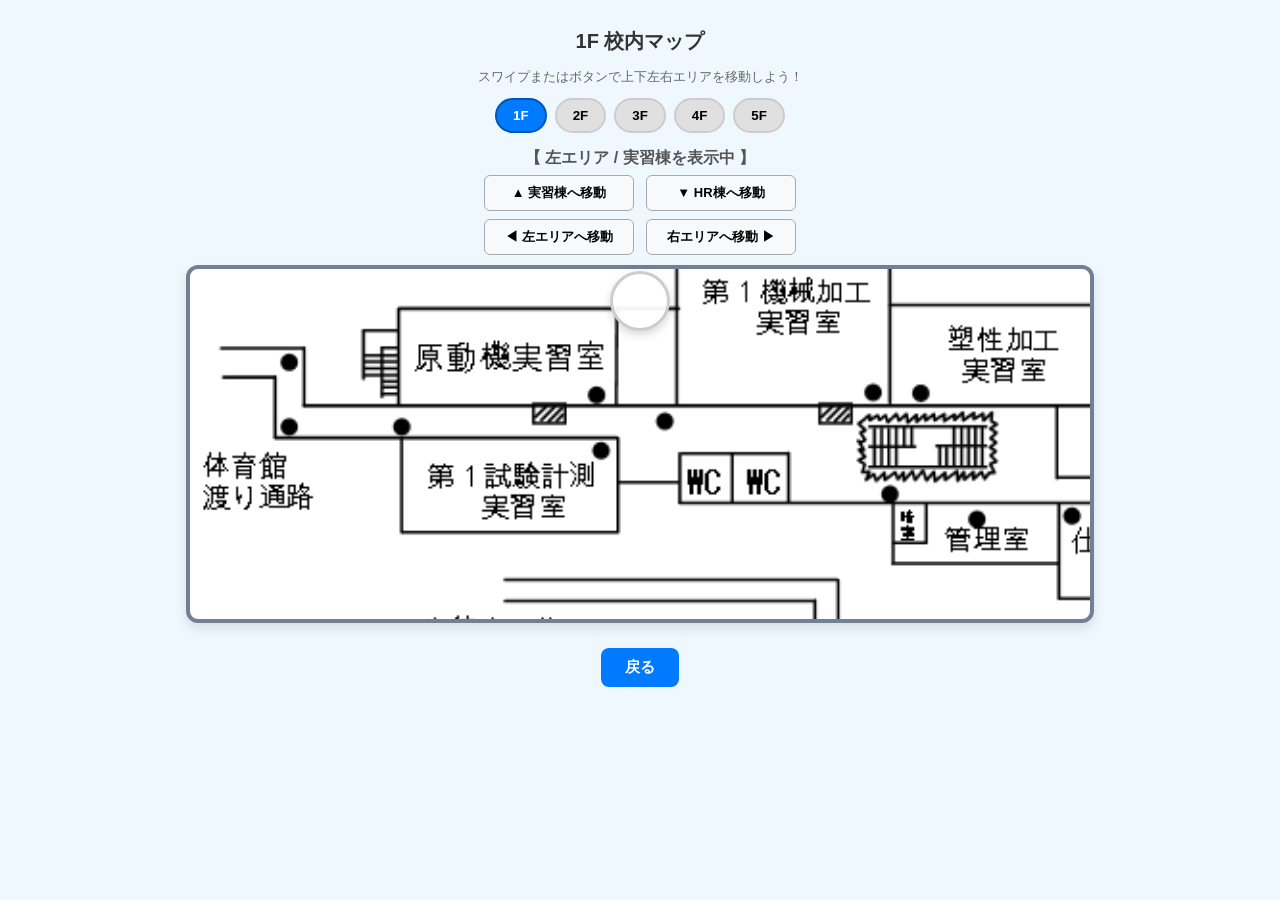
==== map.html @ 46394940 "Add files via upload" ====
<!DOCTYPE html>
<html lang="ja">
<head>
    <meta charset="UTF-8">
    <meta name="viewport" content="width=device-width, initial-scale=1.0">
    <title>ARスタンプラリー - 校内マップ</title>
    
    <link rel="stylesheet" href="map.css?v=3">
</head>
<body>

    <h1 id="floorTitle">1F 校内マップ</h1>
    <p>スワイプまたはボタンで上下左右エリアを移動しよう！</p>

    <!-- 階数切り替えボタン -->
    <div class="floor-selector">
        <button class="floor-btn active" onclick="switchFloor(1)">1F</button>
        <button class="floor-btn" onclick="switchFloor(2)">2F</button>
        <button class="floor-btn" onclick="switchFloor(3)">3F</button>
        <button class="floor-btn" onclick="switchFloor(4)">4F</button>
        <button class="floor-btn" onclick="switchFloor(5)">5F</button>
    </div>

    <!-- 上下左右エリア切替インジケーター & ボタン -->
    <div class="area-control">
        <div id="areaLabel" class="area-indicator">【 左エリア / 実習棟を表示中 】</div>
        
        <div class="area-btn-group">
            <button class="area-btn btn-up" onclick="setYAreaView(false)">▲ 実習棟へ移動</button>
            <button class="area-btn btn-down" onclick="setYAreaView(true)">▼ HR棟へ移動</button>
            <button class="area-btn btn-left" onclick="setXAreaView(false)">◀ 左エリアへ移動</button>
            <button class="area-btn btn-right" onclick="setXAreaView(true)">右エリアへ移動 ▶</button>
        </div>
  </div>

    <!-- 全体マップエリア -->
    <div id="mapContainer" class="map-container floor-1f">
        <div class="map-content">
            <img id="mapImage" src="マップ画像/１F文字入り.png" alt="平面図" class="map-image">

            <div class="map-overlay">
                <!-- 1Fのピン群 -->
                <div id="floor-1" class="floor-layer active">
                    <div id="stamp-a" class="stamp" style="top: 15%; left: 25%;" onclick="openModal('a')"></div>
                    <div id="stamp-b" class="stamp" style="top: 40%; left: 70%;" onclick="openModal('b')"></div>
                    <div id="stamp-c" class="stamp" style="top: 75%; left: 40%;" onclick="openModal('c')"></div>
                </div>

                <!-- 2Fのピン群 -->
                <div id="floor-2" class="floor-layer">
                    <div id="stamp-d" class="stamp" style="top: 20%; left: 30%;" onclick="openModal('d')"></div>
                    <div id="stamp-e" class="stamp" style="top: 60%; left: 60%;" onclick="openModal('e')"></div>
                </div>

                <!-- 3Fのピン群 -->
                <div id="floor-3" class="floor-layer">
                    <div id="stamp-f" class="stamp" style="top: 35%; left: 50%;" onclick="openModal('f')"></div>
                </div>

                <!-- 4Fのピン群 -->
                <div id="floor-4" class="floor-layer">
                    <div id="stamp-g" class="stamp" style="top: 50%; left: 45%;" onclick="openModal('g')"></div>
                </div>

                <!-- 5Fのピン群 -->
                <div id="floor-5" class="floor-layer">
                    <div id="stamp-h" class="stamp" style="top: 45%; left: 55%;" onclick="openModal('h')"></div>
                </div>
            </div>
        </div>
    </div>

    <!-- 戻るボタン (マップの下に配置) -->
    <div>
        <a href="index.html" class="btn-back">戻る</a>
    </div>

    <!-- モーダル -->
    <div id="stampModal" class="stamp-modal-overlay">
        <div class="stamp-modal-card">
            <div class="modal-close-btn" onclick="closeModal()">×</div>
            <div id="modalTitle" class="modal-title">スポット</div>
            <div id="modalDesc" class="modal-desc">スタンプを3秒長押ししてGETしよう！</div>

            <div class="stamp-stage">
                <div id="modalStampSpot" class="modal-stamp-spot">未獲得</div>
                <div id="stampTool" class="stamp-tool"></div>
                <svg class="progress-ring" id="progressRing">
                    <circle id="progressCircle" cx="90" cy="90" r="72"></circle>
                </svg>
            </div>
        </div>
    </div>

    <script>
        const allStamps = ['a', 'b', 'c', 'd', 'e', 'f', 'g', 'h'];

        const stampImages = {
            'a': '校内画像/4F.png',
            'b': '', 'c': '', 'd': '', 'e': '', 'f': '', 'g': '', 'h': ''
        };

        const spotNames = {
            'a': 'スポット A', 'b': 'スポット B', 'c': 'スポット C', 'd': 'スポット D',
            'e': 'スポット E', 'f': 'スポット F', 'g': 'スポット G', 'h': 'スポット H'
        };

        window.onload = function() {
            refreshMapStamps();
            setup2DSwipe();
        };

        // --- 4分割（上下・左右）制御フラグと表示更新 ---
        let isBottomView = false; // Y軸（上下）
        let isRightView = false;  // X軸（左右）

        function updateAreaView() {
            const container = document.getElementById('mapContainer');
            const label = document.getElementById('areaLabel');

            // クラスの付け外し
            if (isBottomView) container.classList.add('view-bottom');
            else container.classList.remove('view-bottom');

            if (isRightView) container.classList.add('view-right');
            else container.classList.remove('view-right');

            // ラベル表示更新
            const xText = isRightView ? '右エリア' : '左エリア';
            const yText = isBottomView ? 'HR棟' : '実習棟';

            // 5F表示時は上下のテキスト表記を隠す
            if (container.classList.contains('floor-5f')) {
                label.textContent = `【 ${xText}を表示中 】`;
            } else {
                label.textContent = `【 ${xText} / ${yText}を表示中 】`;
            }
        }

        function setYAreaView(toBottom) {
            isBottomView = toBottom;
            updateAreaView();
        }

        function setXAreaView(toRight) {
            isRightView = toRight;
            updateAreaView();
        }

        // --- 手での上下左右スワイプ検出（2Dスワイプ） ---
        function setup2DSwipe() {
            let touchStartX = 0, touchStartY = 0;
            let touchEndX = 0, touchEndY = 0;
            const container = document.getElementById('mapContainer');

            container.addEventListener('touchstart', e => {
                touchStartX = e.changedTouches[0].screenX;
                touchStartY = e.changedTouches[0].screenY;
            }, { passive: true });

            container.addEventListener('touchend', e => {
                touchEndX = e.changedTouches[0].screenX;
                touchEndY = e.changedTouches[0].screenY;
                handleSwipe();
            }, { passive: true });

            function handleSwipe() {
                const diffX = touchEndX - touchStartX;
                const diffY = touchEndY - touchStartY;
                const swipeThreshold = 30; // 感度(px)

                // 縦移動の距離が大きい場合は縦スワイプ
                if (Math.abs(diffY) > Math.abs(diffX)) {
                    if (diffY < -swipeThreshold) setYAreaView(true);  // 上へスワイプ ➔ 下（HR棟）を表示
                    if (diffY > swipeThreshold)  setYAreaView(false); // 下へスワイプ ➔ 上（実習棟）を表示
                } 
                // 横移動の距離が大きい場合は横スワイプ
                else {
                    if (diffX < -swipeThreshold) setXAreaView(true);  // 左へスワイプ ➔ 右エリアを表示
                    if (diffX > swipeThreshold)  setXAreaView(false); // 右へスワイプ ➔ 左エリアを表示
                }
            }
        }

        // 階数切り替え機能
        function switchFloor(floorNum) {
            document.getElementById('floorTitle').textContent = `${floorNum}F 校内マップ`;

            const numKanji = ["０", "１", "２", "３", "４", "５"];
            document.getElementById('mapImage').src = `マップ画像/${numKanji[floorNum]}F文字入り.png`;

            const buttons = document.querySelectorAll('.floor-btn');
            buttons.forEach((btn, idx) => {
                if (idx + 1 === floorNum) btn.classList.add('active');
                else btn.classList.remove('active');
            });

            for (let i = 1; i <= 5; i++) {
                const layer = document.getElementById(`floor-${i}`);
                if (layer) {
                    if (i === floorNum) layer.classList.add('active');
                    else layer.classList.remove('active');
                }
            }

            const container = document.getElementById('mapContainer');
            container.classList.remove('floor-1f', 'floor-2f', 'floor-3f', 'floor-4f', 'floor-5f');
            container.classList.add(`floor-${floorNum}f`);

            // 各フロア切替時は左上に戻す
            isBottomView = false;
            isRightView = false;
            updateAreaView();
        }

        function refreshMapStamps() {
            allStamps.forEach(id => {
                const el = document.getElementById(`stamp-${id}`);
                if (!el) return;

                const isDone = localStorage.getItem(`stamp-${id}-done`) === '1';
                const isReady = localStorage.getItem(`stamp-${id}-flag`) === '1';
                const imgUrl = stampImages[id];

                if (imgUrl) {
                    el.style.backgroundImage = `url('${imgUrl}')`;
                    el.style.backgroundSize = 'cover';
                    el.style.backgroundPosition = 'center';
                    el.innerHTML = "";
                } else {
                    el.style.backgroundImage = "none";
                }

                if (isDone) {
                    el.classList.remove("ready");
                    el.classList.add("active");
                } else if (isReady) {
                    el.classList.remove("active");
                    el.classList.add("ready");
                } else {
                    el.classList.remove("ready", "active");
                }
            });
        }

        // モーダル関連処理
        let currentStampKey = '';
        let progressInterval = null;
        let holdDuration = 0;
        const REQUIRED_TIME = 3000; 
        const CIRCLE_CIRCUMFERENCE = 452;

        const modal = document.getElementById('stampModal');
        const modalTitle = document.getElementById('modalTitle');
        const modalDesc = document.getElementById('modalDesc');
        const modalSpot = document.getElementById('modalStampSpot');
        const stampTool = document.getElementById('stampTool');
        const progressRing = document.getElementById('progressRing');
        const progressCircle = document.getElementById('progressCircle');

        function openModal(typeKey) {
            currentStampKey = typeKey;
            modalTitle.textContent = spotNames[typeKey] || `スポット ${typeKey.toUpperCase()}`;
            modal.style.display = 'flex';

            const isDone = localStorage.getItem(`stamp-${typeKey}-done`) === '1';
            const isReady = localStorage.getItem(`stamp-${typeKey}-flag`) === '1';
            const imgUrl = stampImages[typeKey];

            modalSpot.className = 'modal-stamp-spot';
            modalSpot.style.animation = 'none';
            stampTool.style.display = 'none';
            stampTool.style.transform = 'none';
            stampTool.style.opacity = '1';
            progressRing.style.display = 'none';
            progressCircle.style.strokeDashoffset = CIRCLE_CIRCUMFERENCE;

            if (imgUrl) {
                modalSpot.style.backgroundImage = `url('${imgUrl}')`;
                modalSpot.style.backgroundSize = 'cover';
                modalSpot.style.backgroundPosition = 'center';
                modalSpot.innerHTML = '';
            } else {
                modalSpot.style.backgroundImage = 'none';
            }

            if (isDone) {
                modalSpot.classList.add('active');
                modalDesc.textContent = 'スタンプ獲得済みです！';
            } else if (isReady) {
                modalSpot.classList.add('ready');
                modalDesc.textContent = 'スタンプを3秒長押ししてGETしよう！';
                stampTool.style.display = 'flex';
                progressRing.style.display = 'block';
            } else {
                if (!imgUrl) modalSpot.innerHTML = '未獲得';
                modalDesc.textContent = 'ARマーカーを読み取ると押せるようになります。';
            }
        }

        function closeModal() {
            modal.style.display = 'none';
            resetPressing();
        }

        modalSpot.addEventListener('pointerdown', startPress);
        window.addEventListener('pointerup', cancelPress);
        window.addEventListener('pointercancel', cancelPress);

        function startPress(e) {
            if (!modalSpot.classList.contains('ready')) return;

            e.preventDefault();
            holdDuration = 0;
            modalSpot.classList.add('pressing');

            progressCircle.style.strokeDashoffset = CIRCLE_CIRCUMFERENCE;

            progressInterval = setInterval(() => {
                holdDuration += 100;
                let offset = CIRCLE_CIRCUMFERENCE - (CIRCLE_CIRCUMFERENCE * (holdDuration / REQUIRED_TIME));
                progressCircle.style.strokeDashoffset = Math.max(0, offset);

                if (holdDuration >= REQUIRED_TIME) {
                    completeStamp();
                }
            }, 100);
        }

        function cancelPress() {
            if (holdDuration < REQUIRED_TIME) resetPressing();
        }

        function resetPressing() {
            clearInterval(progressInterval);
            modalSpot.classList.remove('pressing');
            progressCircle.style.strokeDashoffset = CIRCLE_CIRCUMFERENCE;
            holdDuration = 0;
        }

        function completeStamp() {
            resetPressing();

            stampTool.style.transform = 'translate(-45px, 45px) scale(1.2)';

            setTimeout(() => {
                modalSpot.classList.remove('ready');
                modalSpot.classList.add('active');

                modalSpot.style.animation = 'popImpact 0.4s ease-out';
                modalDesc.textContent = 'スタンプを獲得しました！';
                stampTool.style.opacity = '0';
                progressRing.style.display = 'none';

                localStorage.setItem(`stamp-${currentStampKey}-done`, '1');
                refreshMapStamps();
            }, 300);
        }
    </script>
</body>
</html>
---- map.css ----
body {
    font-family: Arial, sans-serif, "Helvetica Neue", "Hiragino Kaku Gothic ProN", "Meiryo";
    text-align: center;
    background-color: aliceblue;
    padding: 15px 10px;
    margin: 0;
    user-select: none;
}

h1 {
    font-size: 20px;
    color: #333;
    margin-bottom: 4px;
}

p {
    color: #666;
    font-size: 13px;
    margin-bottom: 12px;
}

/* フロア切り替えボタン */
.floor-selector {
    display: flex;
    justify-content: center;
    gap: 8px;
    margin-bottom: 15px;
}

.floor-btn {
    padding: 8px 16px;
    background-color: #e0e0e0;
    border: 2px solid #ccc;
    border-radius: 20px;
    font-weight: bold;
    cursor: pointer;
    transition: all 0.2s;
}

.floor-btn.active {
    background-color: #007bff;
    color: #fff;
    border-color: #0056b3;
}

/* 上下エリア切替インジケーター & ボタン */
.area-control {
    text-align: center;
    margin-bottom: 10px;
}

.area-indicator {
    font-weight: bold;
    color: #555;
    margin-bottom: 6px;
}

.area-btn-group {
    display: grid !important;
    grid-template-columns: repeat(2, 150px) !important; /* 横2列 */
    justify-content: center !important;
    gap: 8px 12px !important;
    margin: 0 auto !important;
}

.area-btn {
    width: 100% !important;
    padding: 8px 10px;
    background-color: #f8f9fa;
    border: 1px solid #aaa;
    border-radius: 6px;
    font-size: 13px;
    font-weight: bold;
    cursor: pointer;
    box-sizing: border-box;
}
.area-btn:active {
    background-color: #ddd;
}

/* --- 5F選択時：上下移動ボタン(.btn-up / .btn-down)を消す --- */
:has(.floor-5f) .btn-up,
:has(.floor-5f) .btn-down,
:has(#mapContainer.floor-5f) .btn-up,
:has(#mapContainer.floor-5f) .btn-down {
    display: none !important;
}

/* --- 5F選択時：左右ボタンのみを横並び中央配置 --- */
:has(.floor-5f) .area-btn-group,
:has(#mapContainer.floor-5f) .area-btn-group {
    grid-template-columns: repeat(2, 140px) !important;
}
/* --- ベース設定の修正 --- */
.map-container {
    position: relative;
    width: 100%;
    max-width: 900px;
    height: 350px; /* 表示窓の高さ */
    margin: 0 auto 15px;
    background: #ffffff;
    border: 4px solid #718093;
    border-radius: 12px;
    box-shadow: 0 6px 12px rgba(0, 0, 0, 0.1);
    overflow: hidden;
    touch-action: none;
}

.map-content {
    position: absolute;
    top: 0;
    left: 0;
    width: 200%;
    min-width: 1600px; /* ★スマホでも画像の最小横幅を1600pxに固定して縮みすぎを防止 */
    transition: transform 0.8s ease-out;
}

/* 平面図画像 */
.map-image {
    width: 100%;
    height: auto;
    display: block;
}

/* -----------------------------------
   フロア別・4分割（X軸・Y軸）の位置設定
----------------------------------- */

/* --- 1F --- */
/* ① ベース（右エリア側の基準設定） */
.floor-1f .map-content {
    height: 250%;
    transform: translate(-38%, -5%);    /* 右上 */
}

/* ② 【左上】実習棟・左 */
.map-container.floor-1f:not(.view-right) .map-content {
    height: 180%;
    transform: translate(0%, -10%);
}

/* ③ 【左下】HR棟・左（図書室をすっぽり画面内に入れる） */
.map-container.floor-1f.view-bottom:not(.view-right) .map-content {
    height: 180%;
    transform: translate(0%, -80%); 
}

/* ④ 【右下】右エリア・下の時（設定いただいた値をそのまま維持） */
.map-container.floor-1f.view-bottom.view-right .map-content {
    height: 250%;
    transform: translate(-50%, -55%);   /* 右下 */
}

/* --- 2F --- */
/* ① 左上 */
.floor-2f .map-content {
    height: 250%;
    transform: translate(0%, 0%);
}

/* ② 左下 */
.map-container.floor-2f.view-bottom .map-content {
    transform: translate(0%, -55%);
}

/* ③ 右上 */
.map-container.floor-2f.view-right .map-content {
    transform: translate(-32%, 0%);
}

/* ④ 右下 */
.map-container.floor-2f.view-bottom.view-right .map-content {
    transform: translate(-45%, -55%);
}

/* --- 3F --- */
.floor-3f .map-content {
    height: 180% !important;
    transform: translate(0%, 0%) !important; /* 左上 */
}
.map-container.floor-3f.view-bottom .map-content {
    transform: translate(0%, -40%) !important; /* 左下 */
}
.map-container.floor-3f.view-right .map-content {
    transform: translate(-50%, 0%) !important; /* 右上 */
}
.map-container.floor-3f.view-bottom.view-right .map-content {
    transform: translate(-50%, -40%) !important; /* 右下 */
}

/* --- 4F --- */
.floor-4f .map-content {
    height: 180%;
    transform: translate(0%, 0%); /* 左上 */
}
.map-container.floor-4f.view-bottom .map-content {
    transform: translate(0%, -40%); /* 左下 */
}
.map-container.floor-4f.view-right .map-content {
    transform: translate(-50%, 0%); /* 右上 */
}
.map-container.floor-4f.view-bottom.view-right .map-content {
    transform: translate(-50%, -40%); /* 右下 */
}

/* --- 5F (上下移動しない場合も左右移動に対応) --- */
.floor-5f .map-content {
    height: 100%;
    transform: translate(0%, 0%);
}
.map-container.floor-5f.view-right .map-content {
    transform: translate(-50%, 0%);
}

/* ピン配置用の透明レイヤー */
.map-overlay {
    position: absolute;
    top: 0;
    left: 0;
    width: 100%;
    height: 100%;
    pointer-events: none;
}

/* 階層ごとの表示切り替え */
.floor-layer {
    display: none;
    position: absolute;
    top: 0; left: 0;
    width: 100%; height: 100%;
}

.floor-layer.active {
    display: block;
}

/* マップ上のスタンプ（ピン） */
.stamp {
    width: 54px;
    height: 54px;
    border-radius: 50%;
    display: flex;
    justify-content: center;
    align-items: center;
    background-color: rgba(255, 255, 255, 0.95);
    border: 3px solid #ccc;
    color: #333;
    font-weight: bold;
    font-size: 10px;
    position: absolute;
    z-index: 20;
    box-shadow: 0 4px 8px rgba(0, 0, 0, 0.15);
    transition: all 0.3s ease;
    cursor: pointer;
    transform: translate(-50%, -50%);
    pointer-events: auto;
}

/* 押せる状態（青く発光） */
.stamp.ready {
    background-color: #00d2d3;
    border: 3px solid #01a3a4;
    color: #fff;
    box-shadow: 0 0 12px rgba(0, 210, 211, 0.8);
    animation: pulse 1.5s infinite;
}

/* 獲得済み状態 */
.stamp.active {
    background-color: #ff9f43;
    border: 3px solid #e67e22;
    color: #fff;
    transform: translate(-50%, -50%) scale(1.1);
    box-shadow: 0 4px 12px rgba(230, 126, 34, 0.5);
    animation: none;
}

/* パルス波形アニメーション */
@keyframes pulse {
    0% { transform: translate(-50%, -50%) scale(1); }
    50% { transform: translate(-50%, -50%) scale(1.08); }
    100% { transform: translate(-50%, -50%) scale(1); }
}

/* 戻るボタン */
.btn-back {
    display: inline-block;
    padding: 10px 24px;
    background-color: #007bff;
    color: #fff;
    border-radius: 8px;
    text-decoration: none;
    font-weight: bold;
    margin-top: 10px;
    font-size: 15px;
}

/* スタンプ詳細モーダル（ポップアップ画面） */
.stamp-modal-overlay {
    display: none;
    position: fixed;
    top: 0; left: 0;
    width: 100vw; height: 100vh;
    background-color: rgba(0, 0, 0, 0.7);
    z-index: 100;
    justify-content: center;
    align-items: center;
}

.stamp-modal-card {
    background-color: #fff;
    width: 320px;
    padding: 24px 20px;
    border-radius: 16px;
    position: relative;
    box-shadow: 0 10px 25px rgba(0, 0, 0, 0.3);
    display: flex;
    flex-direction: column;
    align-items: center;
}

.modal-close-btn {
    position: absolute;
    top: 12px; right: 16px;
    font-size: 20px;
    font-weight: bold;
    color: #aaa;
    cursor: pointer;
}

.modal-title {
    font-size: 18px;
    font-weight: bold;
    color: #2c3e50;
    margin-bottom: 8px;
}

.modal-desc {
    font-size: 12px;
    color: #7f8c8d;
    margin-bottom: 20px;
    height: 18px;
}

/* 押印演出のステージ */
.stamp-stage {
    position: relative;
    width: 220px;
    height: 220px;
    margin-bottom: 15px;
    display: flex;
    justify-content: center;
    align-items: center;
}

/* スタンプの見た目を画像に変える（共通処理） */
.stamp.active,
.modal-stamp-spot.active {
    font-size: 0;
    background-size: cover;
    background-repeat: no-repeat;
    background-position: center;
    background-color: transparent;
    border: none;
}

/* 中央のスタンプボタン */
.modal-stamp-spot {
    width: 140px;
    height: 140px;
    border-radius: 50%;
    border: 4px dashed #bdc3c7;
    background-color: #f8f9fa;
    display: flex;
    justify-content: center;
    align-items: center;
    font-size: 16px;
    font-weight: bold;
    color: #95a5a6;
    transition: transform 0.2s ease, background-color 0.3s, border-color 0.3s;
    position: relative;
    z-index: 10;
    cursor: pointer;
    box-sizing: border-box;
    touch-action: none;
}

.modal-stamp-spot.ready {
    border: 4px solid #00d2d3;
    background-color: #e0f7fa;
    color: #00838f;
    box-shadow: 0 0 20px rgba(0, 210, 211, 0.5);
}

.modal-stamp-spot.pressing {
    animation: shake 0.1s infinite;
}

.modal-stamp-spot.active {
    border: 4px solid #e67e22;
    background-color: #ff9f43;
    color: #fff;
    font-size: 32px;
    box-shadow: 0 6px 20px rgba(230, 126, 34, 0.5);
    cursor: default;
}

/* 右上のハンコ演出 */
.stamp-tool {
    position: absolute;
    top: 0; right: 0;
    width: 50px; height: 50px;
    background-color: #e74c3c;
    border: 3px solid #c0392b;
    border-radius: 50%;
    color: white;
    font-size: 10px;
    font-weight: bold;
    display: flex;
    justify-content: center;
    align-items: center;
    box-shadow: 0 4px 10px rgba(0, 0, 0, 0.25);
    z-index: 15;
    transition: transform 0.4s cubic-bezier(0.175, 0.885, 0.32, 1.275), opacity 0.3s;
    pointer-events: none;
}

.stamp-tool::after {
    content: "ハンコ";
}

/* 長押し時のプログレスゲージ（SVG） */
.progress-ring {
    position: absolute;
    top: 20px; left: 20px;
    width: 180px;
    height: 180px;
    pointer-events: none;
    z-index: 20;
    transform: rotate(-90deg);
}

.progress-ring circle {
    fill: transparent;
    stroke: #00d2d3;
    stroke-width: 8;
    stroke-dasharray: 452;
    stroke-dashoffset: 452;
    stroke-linecap: round;
    transition: stroke-dashoffset 0.1s linear;
}

/* 演出アニメーション */
@keyframes shake {
    0% { transform: scale(1) rotate(0deg); }
    25% { transform: scale(0.98) rotate(-2deg); }
    50% { transform: scale(0.98) rotate(2deg); }
    75% { transform: scale(0.98) rotate(-1deg); }
    100% { transform: scale(1) rotate(1deg); }
}

@keyframes popImpact {
    0% { transform: scale(0.8); }
    50% { transform: scale(1.15); }
    100% { transform: scale(1); }
}

/* --- スマホ表示（画面幅768px以下）：高拡大率 ＆ 低移動量設定 --- */
@media (max-width: 768px) {
    /* 1. 共通ベース設定（残す部分） */
    .map-container {
        height: 280px; /* 枠の表示高さ */
    }

    .floor-1f .map-content {
        width: 250%;   /* 横幅の拡大倍率 */
        min-width: auto;
    }

    /* 2. 各4エリアごとの個別設定 */
    /* ① 【左上】実習棟・左 */
    .map-container.floor-1f:not(.view-right) .map-content {
        height: 320%;                   /* 縦の拡大率を大きく */
        transform: translate(0%, 0%);   /* 移動量は抑える */
    }

    /* ② 【左下】HR棟・左 */
    .map-container.floor-1f.view-bottom:not(.view-right) .map-content {
        height: 320%;                   /* 左上と同じ拡大率 */
        transform: translate(-21%, -23%); /* 移動量を小さく抑えて(-42%)真ん中〜下をカバー */
    }

    /* ③ 【右上】実習棟・右 */
    .map-container.floor-1f.view-right .map-content {
        height: 320%;
        transform: translate(-42%, 0%);
    }

    /* ④ 【右下】HR棟・右 */
    .map-container.floor-1f.view-bottom.view-right .map-content {
        height: 320%;
        transform: translate(-63%, -23%);
    }
}
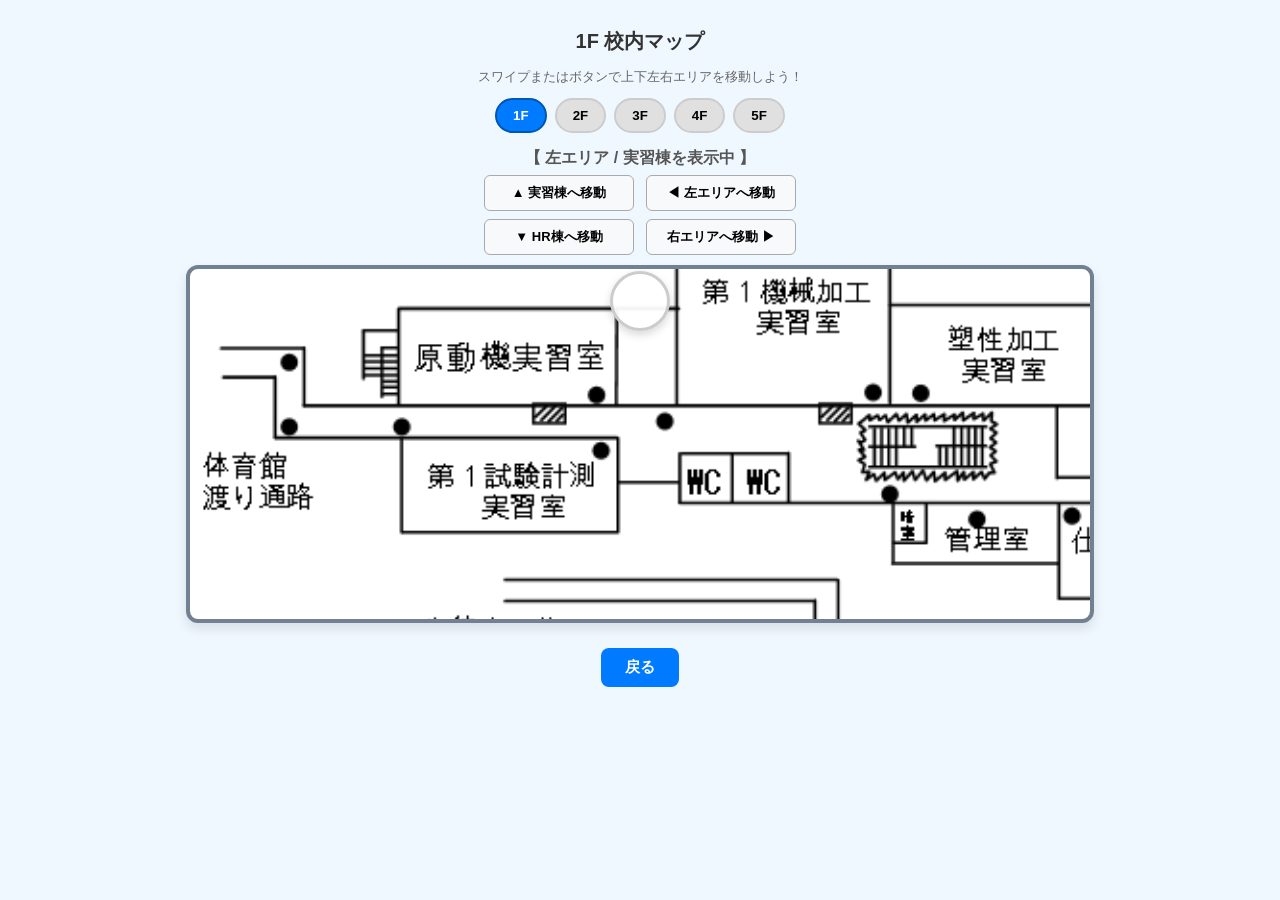
==== commit bcac6338: "Update map.html" ====
--- a/map.html
+++ b/map.html
@@ -27,8 +27,8 @@
         
         <div class="area-btn-group">
             <button class="area-btn btn-up" onclick="setYAreaView(false)">▲ 実習棟へ移動</button>
+            <button class="area-btn btn-left" onclick="setXAreaView(false)">◀ 左エリアへ移動</button>
             <button class="area-btn btn-down" onclick="setYAreaView(true)">▼ HR棟へ移動</button>
-            <button class="area-btn btn-left" onclick="setXAreaView(false)">◀ 左エリアへ移動</button>
             <button class="area-btn btn-right" onclick="setXAreaView(true)">右エリアへ移動 ▶</button>
         </div>
   </div>
@@ -358,4 +358,4 @@
         }
     </script>
 </body>
-</html>+</html>
--- a/map.css
+++ b/map.css
@@ -160,7 +160,7 @@
 
 /* ② 左下 */
 .map-container.floor-2f.view-bottom .map-content {
-    transform: translate(0%, -55%);
+    transform: translate(0%, -20%);
 }
 
 /* ③ 右上 */
@@ -175,7 +175,7 @@
 
 /* --- 3F --- */
 .floor-3f .map-content {
-    height: 180% !important;
+    height: 120% !important;
     transform: translate(0%, 0%) !important; /* 左上 */
 }
 .map-container.floor-3f.view-bottom .map-content {
@@ -190,17 +190,17 @@
 
 /* --- 4F --- */
 .floor-4f .map-content {
-    height: 180%;
+    height: 120%;
     transform: translate(0%, 0%); /* 左上 */
 }
 .map-container.floor-4f.view-bottom .map-content {
-    transform: translate(0%, -40%); /* 左下 */
+    transform: translate(0%, -33%); /* 左下 */
 }
 .map-container.floor-4f.view-right .map-content {
     transform: translate(-50%, 0%); /* 右上 */
 }
 .map-container.floor-4f.view-bottom.view-right .map-content {
-    transform: translate(-50%, -40%); /* 右下 */
+    transform: translate(-50%, -33%); /* 右下 */
 }
 
 /* --- 5F (上下移動しない場合も左右移動に対応) --- */
@@ -467,38 +467,123 @@
 
 /* --- スマホ表示（画面幅768px以下）：高拡大率 ＆ 低移動量設定 --- */
 @media (max-width: 768px) {
-    /* 1. 共通ベース設定（残す部分） */
+
+    /* 枠の高さ調整 */
     .map-container {
-        height: 280px; /* 枠の表示高さ */
-    }
-
+        height: 280px; /* ★スマホ表示時のマップ表示枠の縦幅 */
+    }
+
+    /* 1F画像全体の幅 */
     .floor-1f .map-content {
-        width: 250%;   /* 横幅の拡大倍率 */
+        width: 250%;   /* ★横方向の全体の拡大率（大きいほどズーム） */
         min-width: auto;
     }
 
-    /* 2. 各4エリアごとの個別設定 */
-    /* ① 【左上】実習棟・左 */
+    /* --- 1Fのエリア別（4箇所）のズーム位置調整 --- */
+
+    /* ①【左上】「◀左」＆「▲実習棟」選択時 */
     .map-container.floor-1f:not(.view-right) .map-content {
-        height: 320%;                   /* 縦の拡大率を大きく */
-        transform: translate(0%, 0%);   /* 移動量は抑える */
-    }
-
-    /* ② 【左下】HR棟・左 */
+        height: 320%;                   /* ★縦方向の拡大率 */
+        transform: translate(0%, 0%);   /* ★位置 (横%, 縦%) */
+    }
+
+    /* ②【左下】「◀左」＆「▼HR棟」選択時 */
     .map-container.floor-1f.view-bottom:not(.view-right) .map-content {
-        height: 320%;                   /* 左上と同じ拡大率 */
-        transform: translate(-21%, -23%); /* 移動量を小さく抑えて(-42%)真ん中〜下をカバー */
-    }
-
-    /* ③ 【右上】実習棟・右 */
+        height: 320%;                   /* ★縦方向の拡大率 */
+        transform: translate(-21%, -23%); /* ★位置 (横%, 縦%) */
+    }
+
+    /* ③【右上】「右▶」＆「▲実習棟」選択時 */
     .map-container.floor-1f.view-right .map-content {
-        height: 320%;
-        transform: translate(-42%, 0%);
-    }
-
-    /* ④ 【右下】HR棟・右 */
+        height: 320%;                   /* ★縦方向の拡大率 */
+        transform: translate(-42%, 0%); /* ★位置 (横%, 縦%) */
+    }
+
+    /* ④【右下】「右▶」＆「▼HR棟」選択時 */
     .map-container.floor-1f.view-bottom.view-right .map-content {
-        height: 320%;
-        transform: translate(-63%, -23%);
-    }
-}+        height: 320%;                   /* ★縦方向の拡大率 */
+        transform: translate(-63%, -23%); /* ★位置 (横%, 縦%) */
+    }
+    .floor-2f .map-content {
+         width: 250%; min-width: auto;
+     }
+
+    /* ①【左上】「◀左」＆「▲実習棟」 */
+    .map-container.floor-2f:not(.view-right) .map-content {
+        height: 330%;
+        transform: translate(0%, 0%); /* ★数値を微調整 */
+    }
+    /* ②【左下】「◀左」＆「▼HR棟」 */
+    .map-container.floor-2f.view-bottom:not(.view-right) .map-content {
+        height: 330%;
+        transform: translate(-19%, -20%); /* ★数値を微調整 */
+    }
+    /* ③【右上】「右▶」＆「▲実習棟」 */
+    .map-container.floor-2f.view-right .map-content {
+        height: 330%;
+        transform: translate(-39%, 0%); /* ★数値を微調整 */
+    }
+    /* ④【右下】「右▶」＆「▼HR棟」 */
+    .map-container.floor-2f.view-bottom.view-right .map-content {
+        height: 330%;
+        transform: translate(-60%, -20%); /* ★数値を微調整 */
+    }
+    /* --- 3F --- */
+    .floor-3f .map-content { width: 200%; min-width: auto; }
+    /* ①【左上】「◀左」＆「▲実習棟」 */
+    .map-container.floor-3f:not(.view-right) .map-content {
+        height: 300%;
+        transform: translate(0%, 0%);
+    }
+    /* ②【左下】「◀左」＆「▼HR棟」 */
+    .map-container.floor-3f.view-bottom:not(.view-right) .map-content {
+        height: 300%;
+        transform: translate(-10%, -20%);
+    }
+    /* ③【右上】「右▶」＆「▲実習棟」 */
+    .map-container.floor-3f.view-right .map-content {
+        height: 300%;
+        transform: translate(-50%, 0%);
+    }
+    /* ④【右下】「右▶」＆「▼HR棟」 */
+    .map-container.floor-3f.view-bottom.view-right .map-content {
+        height: 300%;
+        transform: translate(-50%, -20%);
+    }
+
+    /* --- 4F --- */
+    .floor-4f .map-content { width: 200%; min-width: auto; }
+    /* ①【左上】「◀左」＆「▲実習棟」 */
+    .map-container.floor-4f:not(.view-right) .map-content {
+        height: 250%;
+        transform: translate(0%, 0%);
+    }
+    /* ②【左下】「◀左」＆「▼HR棟」 */
+    .map-container.floor-4f.view-bottom:not(.view-right) .map-content {
+        height: 250%;
+        transform: translate(0%, -20%);
+    }
+    /* ③【右上】「右▶」＆「▲実習棟」 */
+    .map-container.floor-4f.view-right .map-content {
+        height: 250%;
+        transform: translate(-53%, 0%);
+    }
+    /* ④【右下】「右▶」＆「▼HR棟」 */
+    .map-container.floor-4f.view-bottom.view-right .map-content {
+        height: 250%;
+        transform: translate(-53%, -20%);
+    }
+
+    /* --- 5F（左右2分割のみ） --- */
+    .floor-5f .map-content { width: 200%; min-width: auto; }
+    /* ①【左エリア】「◀左」 */
+    .map-container.floor-5f:not(.view-right) .map-content {
+        height: 210%;
+        transform: translate(0%, 0%);
+    }
+    /* ②【右エリア】「右▶」 */
+    .map-container.floor-5f.view-right .map-content {
+        height: 210%;
+        transform: translate(-50%, 0%);
+    }
+}
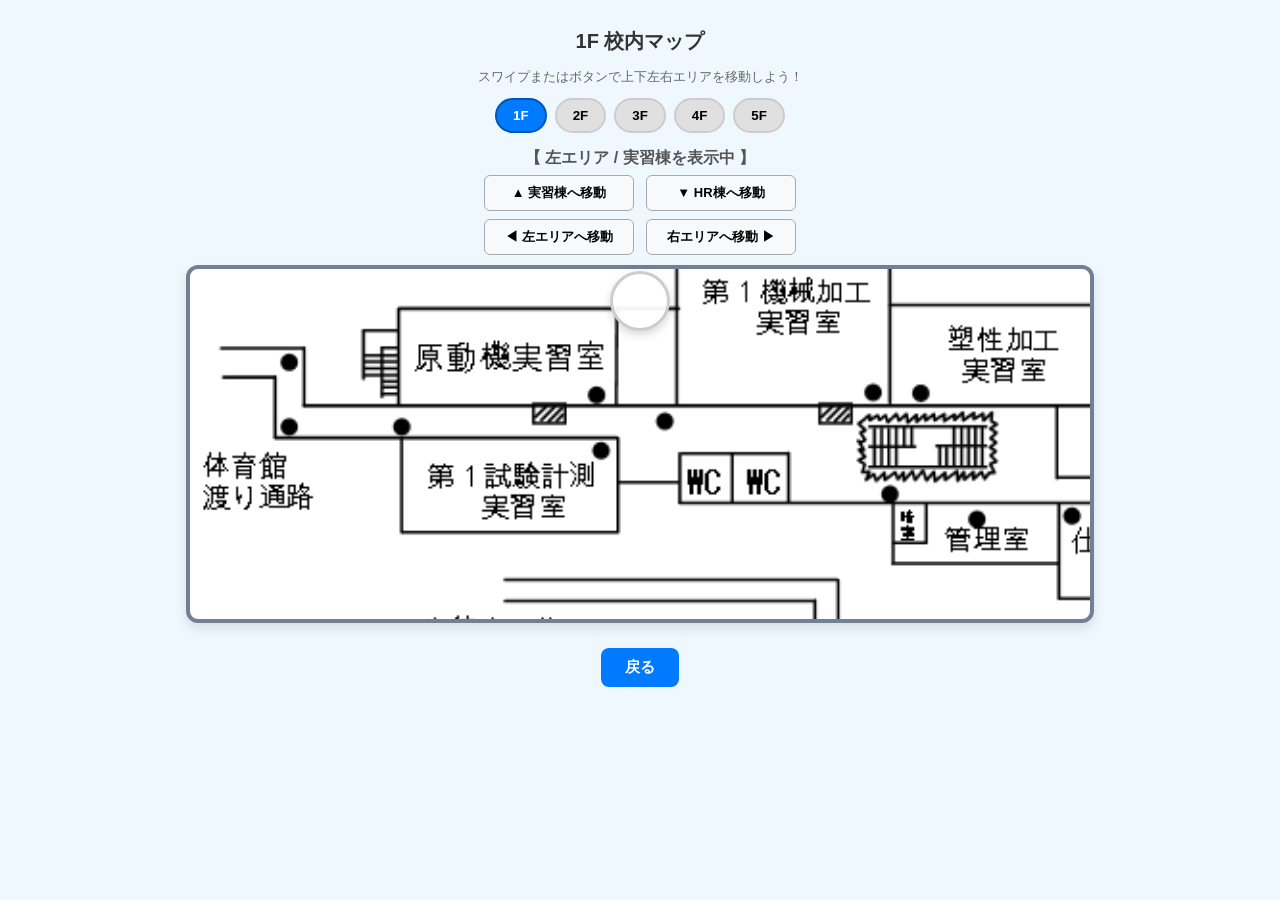
==== commit b9f19808: "Update map.html" ====
--- a/map.html
+++ b/map.html
@@ -27,8 +27,8 @@
         
         <div class="area-btn-group">
             <button class="area-btn btn-up" onclick="setYAreaView(false)">▲ 実習棟へ移動</button>
+            <button class="area-btn btn-down" onclick="setYAreaView(true)">▼ HR棟へ移動</button>
             <button class="area-btn btn-left" onclick="setXAreaView(false)">◀ 左エリアへ移動</button>
-            <button class="area-btn btn-down" onclick="setYAreaView(true)">▼ HR棟へ移動</button>
             <button class="area-btn btn-right" onclick="setXAreaView(true)">右エリアへ移動 ▶</button>
         </div>
   </div>
